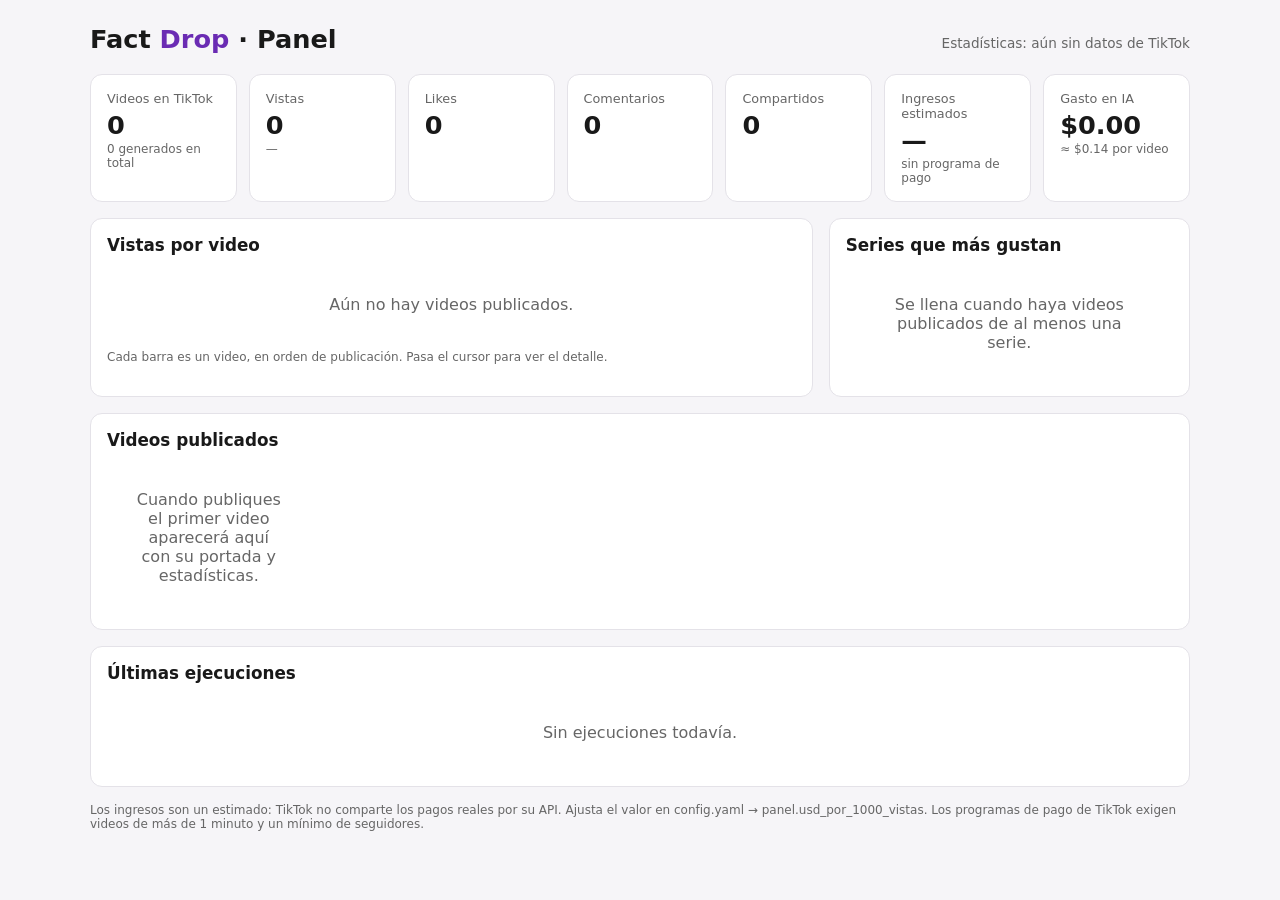
==== docs/panel.html @ f4a28be3 "Panel web con vistas, series, videos e ingresos estimados Co-Authored-By: Claude Opus 5.5 <noreply@a" ====
<!DOCTYPE html>
<html lang="es">
<head>
<meta charset="utf-8">
<meta name="viewport" content="width=device-width,initial-scale=1">
<title>Panel – Fact Drop</title>
<meta name="robots" content="noindex">
<style>
.viz-root{
  color-scheme:light;
  --bg:#f6f5f8; --surface-1:#ffffff; --border:#e4e2e8;
  --text-primary:#191919; --text-secondary:#666666;
  --series-1:#257de0; --grid:#ececec; --brand:#6a2bb3;
  --good:#0a7d24; --critical:#c62828; --warn:#a15c00;
}
@media (prefers-color-scheme: dark){
  :root:where(:not([data-theme="light"])) .viz-root{
    color-scheme:dark;
    --bg:#111014; --surface-1:#191919; --border:#2c2a31;
    --text-primary:#efefef; --text-secondary:#9c9c9c;
    --series-1:#338ced; --grid:#2a2a2a; --brand:#b98af0;
    --good:#0aac23; --critical:#eb6263; --warn:#d28e05;
  }
}
*{box-sizing:border-box}
body{margin:0;font-family:system-ui,-apple-system,Segoe UI,Roboto,sans-serif}
.viz-root{background:var(--bg);color:var(--text-primary);min-height:100vh;padding:24px 16px 48px}
.wrap{max-width:1100px;margin:0 auto}
header{display:flex;flex-wrap:wrap;align-items:baseline;justify-content:space-between;gap:8px;margin-bottom:20px}
h1{font-size:1.6rem;margin:0}
h1 span{color:var(--brand)}
h2{font-size:1.05rem;margin:0 0 12px}
.muted{color:var(--text-secondary);font-size:.85rem}
.card{background:var(--surface-1);border:1px solid var(--border);border-radius:12px;padding:16px}
.kpis{display:grid;grid-template-columns:repeat(auto-fit,minmax(135px,1fr));gap:12px;margin-bottom:16px}
.kpi .label{color:var(--text-secondary);font-size:.8rem}
.kpi .value{font-size:1.6rem;font-weight:650;margin-top:4px;font-variant-numeric:tabular-nums}
.kpi .sub{color:var(--text-secondary);font-size:.75rem;margin-top:2px}
.grid2{display:grid;grid-template-columns:2fr 1fr;gap:16px;margin-bottom:16px}
@media (max-width:800px){.grid2{grid-template-columns:1fr}}
#chart{position:relative}
#chart svg{display:block;width:100%;height:auto}
.tip{position:absolute;pointer-events:none;background:var(--surface-1);border:1px solid var(--border);border-radius:8px;
  padding:6px 10px;font-size:.8rem;box-shadow:0 4px 14px rgba(0,0,0,.2);display:none;white-space:nowrap}
table{width:100%;border-collapse:collapse;font-size:.85rem}
th,td{text-align:left;padding:8px 6px;border-bottom:1px solid var(--border)}
th{color:var(--text-secondary);font-weight:500}
td.n{text-align:right;font-variant-numeric:tabular-nums}
.videos{display:grid;grid-template-columns:repeat(auto-fill,minmax(180px,1fr));gap:12px}
.v{background:var(--surface-1);border:1px solid var(--border);border-radius:12px;overflow:hidden;display:flex;flex-direction:column;color:inherit;text-decoration:none}
.v img,.v .ph{width:100%;aspect-ratio:9/16;object-fit:cover;background:var(--grid);display:block}
.v .ph{display:flex;align-items:center;justify-content:center;color:var(--text-secondary);font-size:.8rem}
.v .b{padding:10px;font-size:.8rem;display:flex;flex-direction:column;gap:4px}
.v .t{font-weight:600;display:-webkit-box;-webkit-line-clamp:2;-webkit-box-orient:vertical;overflow:hidden}
.v .s{display:flex;flex-wrap:wrap;gap:4px 8px;white-space:nowrap;color:var(--text-secondary);font-variant-numeric:tabular-nums}
.badge{display:inline-block;padding:2px 8px;border-radius:999px;font-size:.72rem;border:1px solid var(--border)}
.ok{color:var(--good)} .err{color:var(--critical)} .pend{color:var(--warn)}
.empty{padding:28px;text-align:center;color:var(--text-secondary)}
.note{font-size:.75rem;color:var(--text-secondary);margin-top:8px}
section{margin-bottom:16px}
</style>
</head>
<body>
<div class="viz-root">
<div class="wrap">
  <header>
    <h1>Fact <span>Drop</span> · Panel</h1>
    <div class="muted" id="actualizado">Cargando…</div>
  </header>

  <div class="kpis" id="kpis"></div>

  <div class="grid2">
    <div class="card">
      <h2>Vistas por video</h2>
      <div id="chart"><div class="tip" id="tip"></div></div>
      <div class="note">Cada barra es un video, en orden de publicación. Pasa el cursor para ver el detalle.</div>
    </div>
    <div class="card">
      <h2>Series que más gustan</h2>
      <div id="ranking"></div>
    </div>
  </div>

  <section class="card">
    <h2>Videos publicados</h2>
    <div class="videos" id="videos"></div>
  </section>

  <section class="card">
    <h2>Últimas ejecuciones</h2>
    <div id="ejecuciones"></div>
  </section>

  <p class="note" id="nota-ingresos"></p>
</div>
</div>

<script>
const RAW = "https://raw.githubusercontent.com/ANGELJAFET/IA_TIKTOK/main/";
const nf = new Intl.NumberFormat("es-HN");
const usd = new Intl.NumberFormat("en-US",{style:"currency",currency:"USD",minimumFractionDigits:2});
const fecha = ts => new Date(ts*1000).toLocaleDateString("es-HN",{day:"numeric",month:"short"});
const esc = s => String(s ?? "").replace(/[&<>"']/g,c=>({"&":"&amp;","<":"&lt;",">":"&gt;",'"':"&quot;","'":"&#39;"}[c]));

async function getJSON(path, def){
  try{ const r = await fetch(RAW+path+"?t="+Date.now()); if(!r.ok) return def; return await r.json(); }catch{ return def; }
}
async function getConfig(){
  try{
    const t = await (await fetch(RAW+"config.yaml?t="+Date.now())).text();
    const num = k => { const m = t.match(new RegExp(k+":\\s*([0-9.]+)")); return m ? parseFloat(m[1]) : null; };
    return { rpm: num("usd_por_1000_vistas") ?? 0, costo: num("costo_por_video_usd") ?? 0.14 };
  }catch{ return {rpm:0,costo:0.14}; }
}

function kpis(videos, historial, cfg){
  const sum = k => videos.reduce((a,v)=>a+(v[k]||0),0);
  const vistas = sum("vistas");
  const generados = historial.filter(h=>h.estado && h.estado!=="error").length;
  const ingresos = vistas/1000*cfg.rpm;
  const gasto = generados*cfg.costo;
  const items = [
    ["Videos en TikTok", nf.format(videos.length), `${nf.format(generados)} generados en total`],
    ["Vistas", nf.format(vistas), videos.length? `${nf.format(Math.round(vistas/videos.length))} por video`:"—"],
    ["Likes", nf.format(sum("likes")), ""],
    ["Comentarios", nf.format(sum("comentarios")), ""],
    ["Compartidos", nf.format(sum("compartidos")), ""],
    ["Ingresos estimados", cfg.rpm? usd.format(ingresos) : "—", cfg.rpm? `a ${usd.format(cfg.rpm)} por 1000 vistas` : "sin programa de pago"],
    ["Gasto en IA", usd.format(gasto), `≈ ${usd.format(cfg.costo)} por video`],
  ];
  document.getElementById("kpis").innerHTML = items.map(([l,v,s])=>
    `<div class="card kpi"><div class="label">${l}</div><div class="value">${v}</div><div class="sub">${s}</div></div>`).join("");
  document.getElementById("nota-ingresos").textContent =
    "Los ingresos son un estimado: TikTok no comparte los pagos reales por su API. Ajusta el valor en config.yaml → panel.usd_por_1000_vistas. Los programas de pago de TikTok exigen videos de más de 1 minuto y un mínimo de seguidores.";
}

function chart(videos){
  const box = document.getElementById("chart"), tip = document.getElementById("tip");
  const data = [...videos].sort((a,b)=>a.fecha-b.fecha);
  if(!data.length){ box.insertAdjacentHTML("afterbegin",'<div class="empty">Aún no hay videos publicados.</div>'); return; }
  const W=700,H=240,P={l:44,r:8,t:10,b:26};
  const max = Math.max(...data.map(d=>d.vistas),1);
  const nice = (()=>{const p=Math.pow(10,Math.floor(Math.log10(max)));for(const m of [1,2,2.5,5,10]) if(m*p>=max) return m*p;})();
  const iw=W-P.l-P.r, ih=H-P.t-P.b, step=iw/data.length, bw=Math.max(2,Math.min(28,step-2));
  const y = v => P.t+ih-(v/nice)*ih;
  let s = `<svg viewBox="0 0 ${W} ${H}" role="img" aria-label="Vistas por video">`;
  for(let i=0;i<=4;i++){const v=nice*i/4, yy=y(v);
    s+=`<line x1="${P.l}" x2="${W-P.r}" y1="${yy}" y2="${yy}" stroke="var(--grid)" stroke-width="1"/>`+
       `<text x="${P.l-6}" y="${yy+4}" text-anchor="end" font-size="11" fill="var(--text-secondary)">${nf.format(v)}</text>`;}
  data.forEach((d,i)=>{
    const x=P.l+i*step+(step-bw)/2, yy=y(d.vistas), h=Math.max(1,P.t+ih-yy), r=Math.min(4,bw/2,h);
    s+=`<path d="M${x},${P.t+ih} V${yy+r} Q${x},${yy} ${x+r},${yy} H${x+bw-r} Q${x+bw},${yy} ${x+bw},${yy+r} V${P.t+ih} Z" fill="var(--series-1)"/>`;
    s+=`<rect class="hit" data-i="${i}" x="${P.l+i*step}" y="${P.t}" width="${step}" height="${ih}" fill="transparent"/>`;
  });
  const lab = [0, Math.floor((data.length-1)/2), data.length-1].filter((v,i,a)=>a.indexOf(v)===i);
  lab.forEach(i=>{ s+=`<text x="${P.l+i*step+step/2}" y="${H-8}" text-anchor="middle" font-size="11" fill="var(--text-secondary)">${fecha(data[i].fecha)}</text>`; });
  s+=`</svg>`;
  box.insertAdjacentHTML("afterbegin", s);
  box.querySelectorAll(".hit").forEach(el=>{
    el.addEventListener("mousemove",e=>{
      const d=data[+el.dataset.i], r=box.getBoundingClientRect();
      tip.innerHTML=`<b>${esc((d.titulo||"").slice(0,48))}</b><br>${fecha(d.fecha)} · ${nf.format(d.vistas)} vistas · ${nf.format(d.likes)} likes`;
      tip.style.display="block";
      tip.style.left=Math.min(e.clientX-r.left+12, r.width-tip.offsetWidth-4)+"px";
      tip.style.top=(e.clientY-r.top-40)+"px";
    });
    el.addEventListener("mouseleave",()=>tip.style.display="none");
  });
}

function ranking(rend){
  const el=document.getElementById("ranking");
  if(!rend.length){ el.innerHTML='<div class="empty">Se llena cuando haya videos publicados de al menos una serie.</div>'; return; }
  el.innerHTML=`<table><thead><tr><th>Serie</th><th class="n">Vistas prom.</th><th class="n">Coment.</th></tr></thead><tbody>`+
    [...rend].sort((a,b)=>(b.puntaje??b.vistas_promedio)-(a.puntaje??a.vistas_promedio)).slice(0,8).map((r,i)=>`<tr><td>${i===0?"🏆 ":""}${esc(r.serie)}</td><td class="n">${nf.format(r.vistas_promedio)}</td><td class="n">${nf.format(r.comentarios)}</td></tr>`).join("")+
    `</tbody></table>`;
}

function galeria(videos){
  const el=document.getElementById("videos");
  if(!videos.length){ el.innerHTML='<div class="empty">Cuando publiques el primer video aparecerá aquí con su portada y estadísticas.</div>'; return; }
  el.innerHTML = videos.map(v=>`
    <a class="v" href="${esc(v.enlace)}" target="_blank" rel="noopener">
      ${v.portada?`<img loading="lazy" src="${esc(v.portada)}" alt="" onerror="this.outerHTML='<div class=ph>Sin portada</div>'">`:'<div class="ph">Sin portada</div>'}
      <div class="b">
        <div class="t">${esc(v.titulo||"(sin título)")}</div>
        ${v.serie?`<div class="muted">${esc(v.serie)}</div>`:""}
        <div class="s"><span>👁 ${nf.format(v.vistas)}</span><span>❤ ${nf.format(v.likes)}</span><span>💬 ${nf.format(v.comentarios)}</span><span>↗ ${nf.format(v.compartidos)}</span></div>
        <div class="muted">${fecha(v.fecha)}</div>
      </div>
    </a>`).join("");
}

function ejecuciones(hist){
  const el=document.getElementById("ejecuciones");
  const est = e => ({PUBLISH_COMPLETE:['ok','Publicado'],SEND_TO_USER_INBOX:['ok','Enviado a borradores'],
    solo_generado:['pend','Solo generado (prueba)'],error:['err','Error']})[e]||['pend',e||'—'];
  if(!hist.length){ el.innerHTML='<div class="empty">Sin ejecuciones todavía.</div>'; return; }
  el.innerHTML=`<table><thead><tr><th>Fecha</th><th>Video</th><th>Estado</th><th class="n">Duración</th></tr></thead><tbody>`+
    [...hist].reverse().slice(0,15).map(h=>{
      const [c,t]=est(h.estado), f=h.fecha?h.fecha.replace(/(\d{4})(\d{2})(\d{2})-(\d{2})(\d{2}).*/,"$3/$2 $4:$5 UTC"):"";
      return `<tr><td>${f}</td><td>${esc(h.tema||h.serie||"")}</td><td><span class="badge ${c}">${c==='ok'?'✔':c==='err'?'✖':'•'} ${esc(t)}</span></td><td class="n">${h.duracion?h.duracion+" s":""}</td></tr>`;
    }).join("")+`</tbody></table>`;
}

(async()=>{
  const [vid, hist, rend, cfg] = await Promise.all([
    getJSON("data/videos.json",{videos:[],actualizado:0}), getJSON("data/historial.json",[]),
    getJSON("data/rendimiento.json",[]), getConfig()]);
  const videos = vid.videos||[];
  document.getElementById("actualizado").textContent = vid.actualizado
    ? "Estadísticas actualizadas: "+new Date(vid.actualizado*1000).toLocaleString("es-HN") : "Estadísticas: aún sin datos de TikTok";
  kpis(videos, hist, cfg); chart(videos); ranking(rend); galeria(videos); ejecuciones(hist);
})();
</script>
</body>
</html>
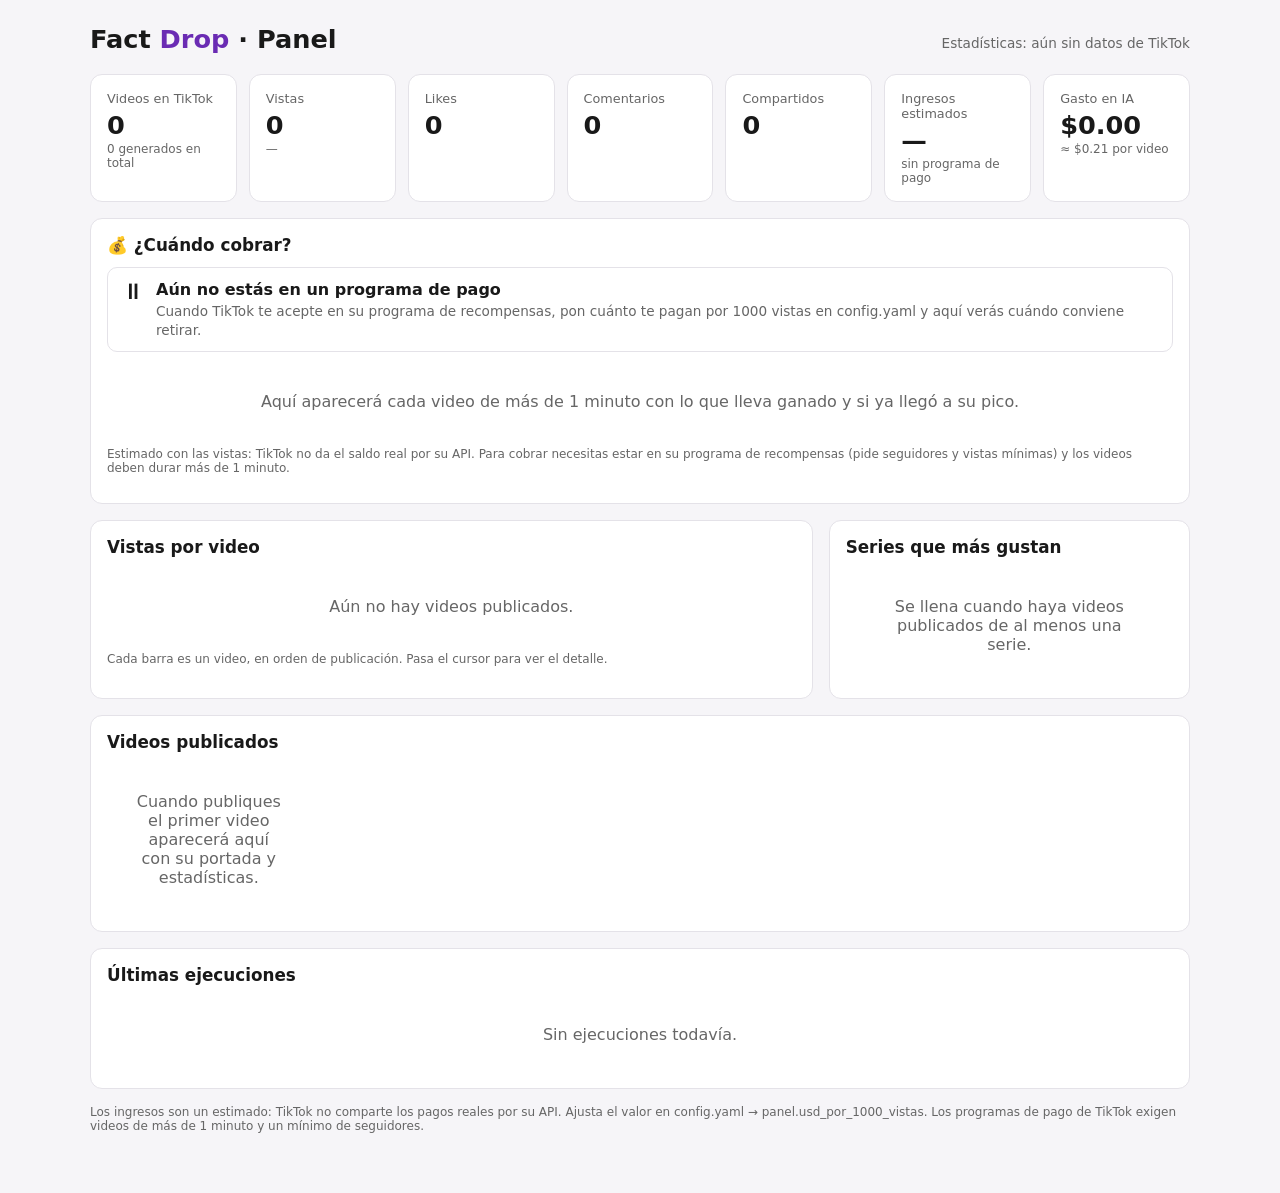
==== commit 7c5c76bf: "Menos narrador, cada 3 días, estadísticas cada hora y aviso de cuándo cobrar en el panel Co-Authored" ====
--- a/docs/panel.html
+++ b/docs/panel.html
@@ -57,6 +57,11 @@
 .ok{color:var(--good)} .err{color:var(--critical)} .pend{color:var(--warn)}
 .empty{padding:28px;text-align:center;color:var(--text-secondary)}
 .note{font-size:.75rem;color:var(--text-secondary);margin-top:8px}
+.aviso{display:flex;gap:12px;align-items:flex-start;padding:12px 14px;border-radius:10px;border:1px solid var(--border);margin-bottom:12px}
+.aviso .ic{font-size:1.4rem;line-height:1}
+.aviso b{display:block;margin-bottom:2px}
+.barra{height:8px;border-radius:99px;background:var(--grid);overflow:hidden;margin:6px 0 2px}
+.barra i{display:block;height:100%;background:var(--series-1);border-radius:99px}
 section{margin-bottom:16px}
 </style>
 </head>
@@ -69,6 +74,11 @@
   </header>
 
   <div class="kpis" id="kpis"></div>
+
+  <section class="card" id="cobro-card">
+    <h2>💰 ¿Cuándo cobrar?</h2>
+    <div id="cobro"></div>
+  </section>
 
   <div class="grid2">
     <div class="card">
@@ -110,8 +120,9 @@
   try{
     const t = await (await fetch(RAW+"config.yaml?t="+Date.now())).text();
     const num = k => { const m = t.match(new RegExp(k+":\\s*([0-9.]+)")); return m ? parseFloat(m[1]) : null; };
-    return { rpm: num("usd_por_1000_vistas") ?? 0, costo: num("costo_por_video_usd") ?? 0.14 };
-  }catch{ return {rpm:0,costo:0.14}; }
+    return { rpm: num("usd_por_1000_vistas") ?? 0, costo: num("costo_por_video_usd") ?? 0.21,
+             minimo: num("minimo_retiro_usd") ?? 10, pico: num("pico_crecimiento_pct") ?? 5 };
+  }catch{ return {rpm:0,costo:0.21,minimo:10,pico:5}; }
 }
 
 function kpis(videos, historial, cfg){
@@ -133,6 +144,52 @@
     `<div class="card kpi"><div class="label">${l}</div><div class="value">${v}</div><div class="sub">${s}</div></div>`).join("");
   document.getElementById("nota-ingresos").textContent =
     "Los ingresos son un estimado: TikTok no comparte los pagos reales por su API. Ajusta el valor en config.yaml → panel.usd_por_1000_vistas. Los programas de pago de TikTok exigen videos de más de 1 minuto y un mínimo de seguidores.";
+}
+
+function estadoVideo(v, hist, cfg){
+  const pts = hist[v.id] || [], ahora = Date.now()/1000;
+  const edadDias = (ahora - v.fecha)/86400;
+  const elegible = (v.duracion||0) >= 60;
+  const ganancia = elegible ? v.vistas/1000*cfg.rpm : 0;
+  let antes = null;
+  for(const [t,vis] of pts){ if(t <= ahora - 48*3600) antes = vis; }
+  const crec = antes ? (v.vistas-antes)/Math.max(antes,1)*100 : null;
+  const pico = edadDias >= 3 && crec !== null && crec < cfg.pico;
+  return {elegible, ganancia, crec, pico, edadDias};
+}
+
+function cobro(videos, hist, cfg){
+  const el = document.getElementById("cobro");
+  const est = videos.map(v=>({v, ...estadoVideo(v, hist, cfg)}));
+  const saldo = est.reduce((a,e)=>a+e.ganancia,0);
+  const conGanancia = est.filter(e=>e.ganancia>0);
+  const enPico = conGanancia.filter(e=>e.pico);
+  const pctPico = conGanancia.length ? enPico.reduce((a,e)=>a+e.ganancia,0)/Math.max(saldo,1e-9)*100 : 0;
+  const prog = Math.min(100, saldo/cfg.minimo*100);
+  let ic, titulo, texto;
+  if(!cfg.rpm){
+    ic="⏸"; titulo="Aún no estás en un programa de pago";
+    texto="Cuando TikTok te acepte en su programa de recompensas, pon cuánto te pagan por 1000 vistas en config.yaml y aquí verás cuándo conviene retirar.";
+  } else if(saldo < cfg.minimo){
+    ic="⏳"; titulo=`Todavía no: llevas ${usd.format(saldo)} estimados de ${usd.format(cfg.minimo)} mínimos`;
+    texto=`Faltan ${usd.format(cfg.minimo-saldo)} (≈ ${nf.format(Math.ceil((cfg.minimo-saldo)/cfg.rpm*1000))} vistas más en videos de más de 1 minuto).`;
+  } else if(pctPico >= 70){
+    ic="✅"; titulo=`¡Buen momento para retirar! Saldo estimado: ${usd.format(saldo)}`;
+    texto=`El ${Math.round(pctPico)}% de lo ganado viene de videos que ya llegaron a su punto máximo (crecen menos de ${cfg.pico}% en 48 h). Esperar ya casi no suma.`;
+  } else {
+    ic="📈"; titulo=`Ya puedes retirar ${usd.format(saldo)}, pero tus videos siguen creciendo`;
+    texto=`Solo el ${Math.round(pctPico)}% de lo ganado está en videos que ya tocaron su pico. Si esperas unos días el saldo puede subir más.`;
+  }
+  const filas = est.filter(e=>e.elegible).sort((a,b)=>b.ganancia-a.ganancia).slice(0,8).map(e=>`
+    <tr><td>${esc((e.v.titulo||"").slice(0,60))}</td><td class="n">${nf.format(e.v.vistas)}</td>
+    <td class="n">${usd.format(e.ganancia)}</td>
+    <td>${e.edadDias<3?'<span class="badge pend">• Muy nuevo</span>':e.crec===null?'<span class="badge pend">• Midiendo</span>':e.pico?'<span class="badge ok">✔ En su pico</span>':`<span class="badge">📈 +${e.crec.toFixed(0)}% en 48 h</span>`}</td></tr>`).join("");
+  el.innerHTML = `
+    <div class="aviso"><div class="ic">${ic}</div><div><b>${titulo}</b><span class="muted">${texto}</span></div></div>
+    ${cfg.rpm?`<div class="muted">Progreso hacia el mínimo de retiro</div><div class="barra"><i style="width:${prog}%"></i></div>`:""}
+    ${filas?`<table style="margin-top:12px"><thead><tr><th>Video</th><th class="n">Vistas</th><th class="n">Ganancia est.</th><th>Estado</th></tr></thead><tbody>${filas}</tbody></table>`
+           :'<div class="empty">Aquí aparecerá cada video de más de 1 minuto con lo que lleva ganado y si ya llegó a su pico.</div>'}
+    <p class="note">Estimado con las vistas: TikTok no da el saldo real por su API. Para cobrar necesitas estar en su programa de recompensas (pide seguidores y vistas mínimas) y los videos deben durar más de 1 minuto.</p>`;
 }
 
 function chart(videos){
@@ -205,13 +262,13 @@
 }
 
 (async()=>{
-  const [vid, hist, rend, cfg] = await Promise.all([
+  const [vid, hist, rend, cfg, histV] = await Promise.all([
     getJSON("data/videos.json",{videos:[],actualizado:0}), getJSON("data/historial.json",[]),
-    getJSON("data/rendimiento.json",[]), getConfig()]);
+    getJSON("data/rendimiento.json",[]), getConfig(), getJSON("data/historico_vistas.json",{})]);
   const videos = vid.videos||[];
   document.getElementById("actualizado").textContent = vid.actualizado
     ? "Estadísticas actualizadas: "+new Date(vid.actualizado*1000).toLocaleString("es-HN") : "Estadísticas: aún sin datos de TikTok";
-  kpis(videos, hist, cfg); chart(videos); ranking(rend); galeria(videos); ejecuciones(hist);
+  kpis(videos, hist, cfg); cobro(videos, histV, cfg); chart(videos); ranking(rend); galeria(videos); ejecuciones(hist);
 })();
 </script>
 </body>
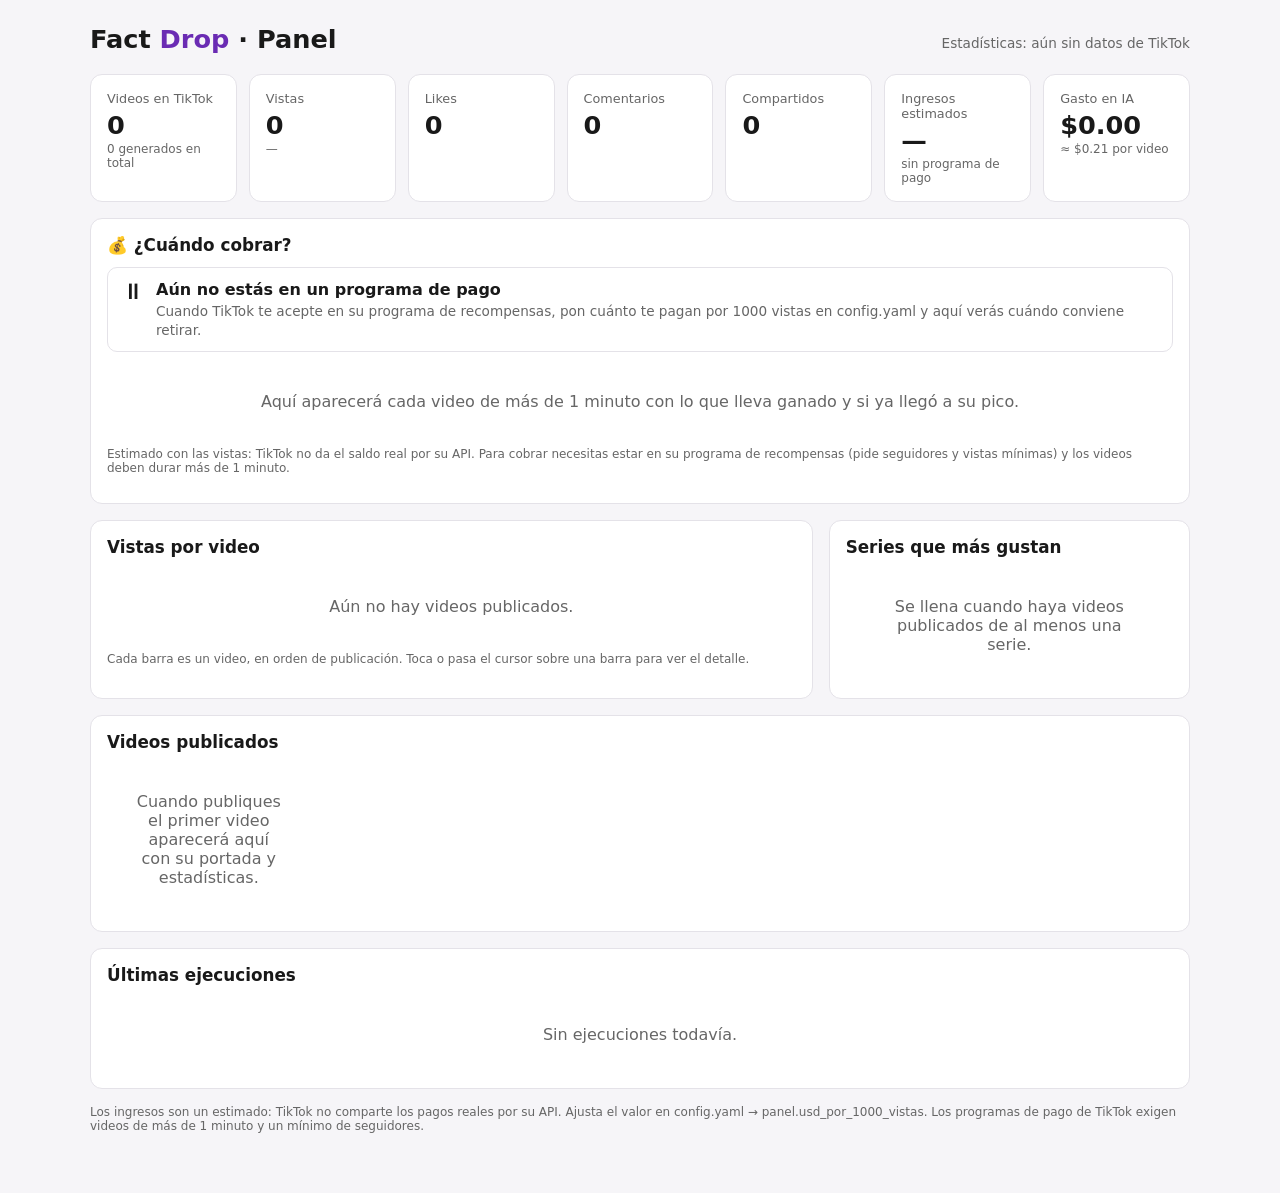
==== commit f528539f: "Panel adaptado a teléfono, se refresca solo; estadísticas cada 15 min Co-Authored-By: Claude Opus 5." ====
--- a/docs/panel.html
+++ b/docs/panel.html
@@ -63,6 +63,28 @@
 .barra{height:8px;border-radius:99px;background:var(--grid);overflow:hidden;margin:6px 0 2px}
 .barra i{display:block;height:100%;background:var(--series-1);border-radius:99px}
 section{margin-bottom:16px}
+/* ===== Teléfono ===== */
+@media (max-width:640px){
+  .viz-root{padding:16px 10px 40px}
+  h1{font-size:1.35rem}
+  header .muted{font-size:.75rem}
+  .card{padding:12px;border-radius:10px}
+  .kpis{grid-template-columns:repeat(2,1fr);gap:8px}
+  .kpi .value{font-size:1.3rem}
+  .kpi .sub{font-size:.7rem}
+  .videos{grid-template-columns:repeat(2,1fr);gap:8px}
+  .v .b{padding:8px;font-size:.75rem}
+  .v img,.v .ph{aspect-ratio:3/4}
+  .aviso{padding:10px;gap:8px}
+  /* tablas -> tarjetas apiladas */
+  table.apilar thead{display:none}
+  table.apilar,table.apilar tbody,table.apilar tr,table.apilar td{display:block;width:100%}
+  table.apilar tr{border-bottom:1px solid var(--border);padding:8px 0}
+  table.apilar td{border:0;padding:2px 0;text-align:left}
+  table.apilar td.n{text-align:left}
+  table.apilar td[data-l]::before{content:attr(data-l) ": ";color:var(--text-secondary)}
+  table.apilar td:first-child{font-weight:600}
+}
 </style>
 </head>
 <body>
@@ -84,7 +106,7 @@
     <div class="card">
       <h2>Vistas por video</h2>
       <div id="chart"><div class="tip" id="tip"></div></div>
-      <div class="note">Cada barra es un video, en orden de publicación. Pasa el cursor para ver el detalle.</div>
+      <div class="note">Cada barra es un video, en orden de publicación. Toca o pasa el cursor sobre una barra para ver el detalle.</div>
     </div>
     <div class="card">
       <h2>Series que más gustan</h2>
@@ -181,13 +203,13 @@
     texto=`Solo el ${Math.round(pctPico)}% de lo ganado está en videos que ya tocaron su pico. Si esperas unos días el saldo puede subir más.`;
   }
   const filas = est.filter(e=>e.elegible).sort((a,b)=>b.ganancia-a.ganancia).slice(0,8).map(e=>`
-    <tr><td>${esc((e.v.titulo||"").slice(0,60))}</td><td class="n">${nf.format(e.v.vistas)}</td>
-    <td class="n">${usd.format(e.ganancia)}</td>
+    <tr><td>${esc((e.v.titulo||"").slice(0,60))}</td><td class="n" data-l="Vistas">${nf.format(e.v.vistas)}</td>
+    <td class="n" data-l="Ganancia">${usd.format(e.ganancia)}</td>
     <td>${e.edadDias<3?'<span class="badge pend">• Muy nuevo</span>':e.crec===null?'<span class="badge pend">• Midiendo</span>':e.pico?'<span class="badge ok">✔ En su pico</span>':`<span class="badge">📈 +${e.crec.toFixed(0)}% en 48 h</span>`}</td></tr>`).join("");
   el.innerHTML = `
     <div class="aviso"><div class="ic">${ic}</div><div><b>${titulo}</b><span class="muted">${texto}</span></div></div>
     ${cfg.rpm?`<div class="muted">Progreso hacia el mínimo de retiro</div><div class="barra"><i style="width:${prog}%"></i></div>`:""}
-    ${filas?`<table style="margin-top:12px"><thead><tr><th>Video</th><th class="n">Vistas</th><th class="n">Ganancia est.</th><th>Estado</th></tr></thead><tbody>${filas}</tbody></table>`
+    ${filas?`<table class="apilar" style="margin-top:12px"><thead><tr><th>Video</th><th class="n">Vistas</th><th class="n">Ganancia est.</th><th>Estado</th></tr></thead><tbody>${filas}</tbody></table>`
            :'<div class="empty">Aquí aparecerá cada video de más de 1 minuto con lo que lleva ganado y si ya llegó a su pico.</div>'}
     <p class="note">Estimado con las vistas: TikTok no da el saldo real por su API. Para cobrar necesitas estar en su programa de recompensas (pide seguidores y vistas mínimas) y los videos deben durar más de 1 minuto.</p>`;
 }
@@ -196,7 +218,8 @@
   const box = document.getElementById("chart"), tip = document.getElementById("tip");
   const data = [...videos].sort((a,b)=>a.fecha-b.fecha);
   if(!data.length){ box.insertAdjacentHTML("afterbegin",'<div class="empty">Aún no hay videos publicados.</div>'); return; }
-  const W=700,H=240,P={l:44,r:8,t:10,b:26};
+  const movil = box.clientWidth < 520;
+  const W=movil?360:700,H=movil?260:240,P={l:40,r:6,t:10,b:26};
   const max = Math.max(...data.map(d=>d.vistas),1);
   const nice = (()=>{const p=Math.pow(10,Math.floor(Math.log10(max)));for(const m of [1,2,2.5,5,10]) if(m*p>=max) return m*p;})();
   const iw=W-P.l-P.r, ih=H-P.t-P.b, step=iw/data.length, bw=Math.max(2,Math.min(28,step-2));
@@ -204,7 +227,7 @@
   let s = `<svg viewBox="0 0 ${W} ${H}" role="img" aria-label="Vistas por video">`;
   for(let i=0;i<=4;i++){const v=nice*i/4, yy=y(v);
     s+=`<line x1="${P.l}" x2="${W-P.r}" y1="${yy}" y2="${yy}" stroke="var(--grid)" stroke-width="1"/>`+
-       `<text x="${P.l-6}" y="${yy+4}" text-anchor="end" font-size="11" fill="var(--text-secondary)">${nf.format(v)}</text>`;}
+       `<text x="${P.l-6}" y="${yy+4}" text-anchor="end" font-size="${movil?12:11}" fill="var(--text-secondary)">${nf.format(v)}</text>`;}
   data.forEach((d,i)=>{
     const x=P.l+i*step+(step-bw)/2, yy=y(d.vistas), h=Math.max(1,P.t+ih-yy), r=Math.min(4,bw/2,h);
     s+=`<path d="M${x},${P.t+ih} V${yy+r} Q${x},${yy} ${x+r},${yy} H${x+bw-r} Q${x+bw},${yy} ${x+bw},${yy+r} V${P.t+ih} Z" fill="var(--series-1)"/>`;
@@ -215,6 +238,7 @@
   s+=`</svg>`;
   box.insertAdjacentHTML("afterbegin", s);
   box.querySelectorAll(".hit").forEach(el=>{
+    el.addEventListener("click",e=>el.dispatchEvent(new MouseEvent("mousemove",{clientX:e.clientX,clientY:e.clientY})));
     el.addEventListener("mousemove",e=>{
       const d=data[+el.dataset.i], r=box.getBoundingClientRect();
       tip.innerHTML=`<b>${esc((d.titulo||"").slice(0,48))}</b><br>${fecha(d.fecha)} · ${nf.format(d.vistas)} vistas · ${nf.format(d.likes)} likes`;
@@ -229,8 +253,8 @@
 function ranking(rend){
   const el=document.getElementById("ranking");
   if(!rend.length){ el.innerHTML='<div class="empty">Se llena cuando haya videos publicados de al menos una serie.</div>'; return; }
-  el.innerHTML=`<table><thead><tr><th>Serie</th><th class="n">Vistas prom.</th><th class="n">Coment.</th></tr></thead><tbody>`+
-    [...rend].sort((a,b)=>(b.puntaje??b.vistas_promedio)-(a.puntaje??a.vistas_promedio)).slice(0,8).map((r,i)=>`<tr><td>${i===0?"🏆 ":""}${esc(r.serie)}</td><td class="n">${nf.format(r.vistas_promedio)}</td><td class="n">${nf.format(r.comentarios)}</td></tr>`).join("")+
+  el.innerHTML=`<table class="apilar"><thead><tr><th>Serie</th><th class="n">Vistas prom.</th><th class="n">Coment.</th></tr></thead><tbody>`+
+    [...rend].sort((a,b)=>(b.puntaje??b.vistas_promedio)-(a.puntaje??a.vistas_promedio)).slice(0,8).map((r,i)=>`<tr><td>${i===0?"🏆 ":""}${esc(r.serie)}</td><td class="n" data-l="Vistas prom.">${nf.format(r.vistas_promedio)}</td><td class="n" data-l="Comentarios">${nf.format(r.comentarios)}</td></tr>`).join("")+
     `</tbody></table>`;
 }
 
@@ -254,22 +278,27 @@
   const est = e => ({PUBLISH_COMPLETE:['ok','Publicado'],SEND_TO_USER_INBOX:['ok','Enviado a borradores'],
     solo_generado:['pend','Solo generado (prueba)'],error:['err','Error']})[e]||['pend',e||'—'];
   if(!hist.length){ el.innerHTML='<div class="empty">Sin ejecuciones todavía.</div>'; return; }
-  el.innerHTML=`<table><thead><tr><th>Fecha</th><th>Video</th><th>Estado</th><th class="n">Duración</th></tr></thead><tbody>`+
+  el.innerHTML=`<table class="apilar"><thead><tr><th>Video</th><th>Fecha</th><th>Estado</th><th class="n">Duración</th></tr></thead><tbody>`+
     [...hist].reverse().slice(0,15).map(h=>{
       const [c,t]=est(h.estado), f=h.fecha?h.fecha.replace(/(\d{4})(\d{2})(\d{2})-(\d{2})(\d{2}).*/,"$3/$2 $4:$5 UTC"):"";
-      return `<tr><td>${f}</td><td>${esc(h.tema||h.serie||"")}</td><td><span class="badge ${c}">${c==='ok'?'✔':c==='err'?'✖':'•'} ${esc(t)}</span></td><td class="n">${h.duracion?h.duracion+" s":""}</td></tr>`;
+      return `<tr><td>${esc(h.tema||h.serie||"")}</td><td data-l="Fecha">${f}</td><td><span class="badge ${c}">${c==='ok'?'✔':c==='err'?'✖':'•'} ${esc(t)}</span></td><td class="n" data-l="Duración">${h.duracion?h.duracion+" s":""}</td></tr>`;
     }).join("")+`</tbody></table>`;
 }
 
-(async()=>{
+async function cargar(){
+  document.querySelectorAll("#chart svg").forEach(e=>e.remove());
+  document.querySelectorAll("#chart .empty").forEach(e=>e.remove());
   const [vid, hist, rend, cfg, histV] = await Promise.all([
     getJSON("data/videos.json",{videos:[],actualizado:0}), getJSON("data/historial.json",[]),
     getJSON("data/rendimiento.json",[]), getConfig(), getJSON("data/historico_vistas.json",{})]);
   const videos = vid.videos||[];
   document.getElementById("actualizado").textContent = vid.actualizado
-    ? "Estadísticas actualizadas: "+new Date(vid.actualizado*1000).toLocaleString("es-HN") : "Estadísticas: aún sin datos de TikTok";
+    ? "Datos de TikTok: "+new Date(vid.actualizado*1000).toLocaleString("es-HN",{dateStyle:"short",timeStyle:"short"})+" · se actualiza solo" : "Estadísticas: aún sin datos de TikTok";
   kpis(videos, hist, cfg); cobro(videos, histV, cfg); chart(videos); ranking(rend); galeria(videos); ejecuciones(hist);
-})();
+}
+cargar();
+setInterval(cargar, 120000);  // se refresca solo cada 2 minutos
+document.addEventListener("visibilitychange", ()=>{ if(!document.hidden) cargar(); });
 </script>
 </body>
 </html>
